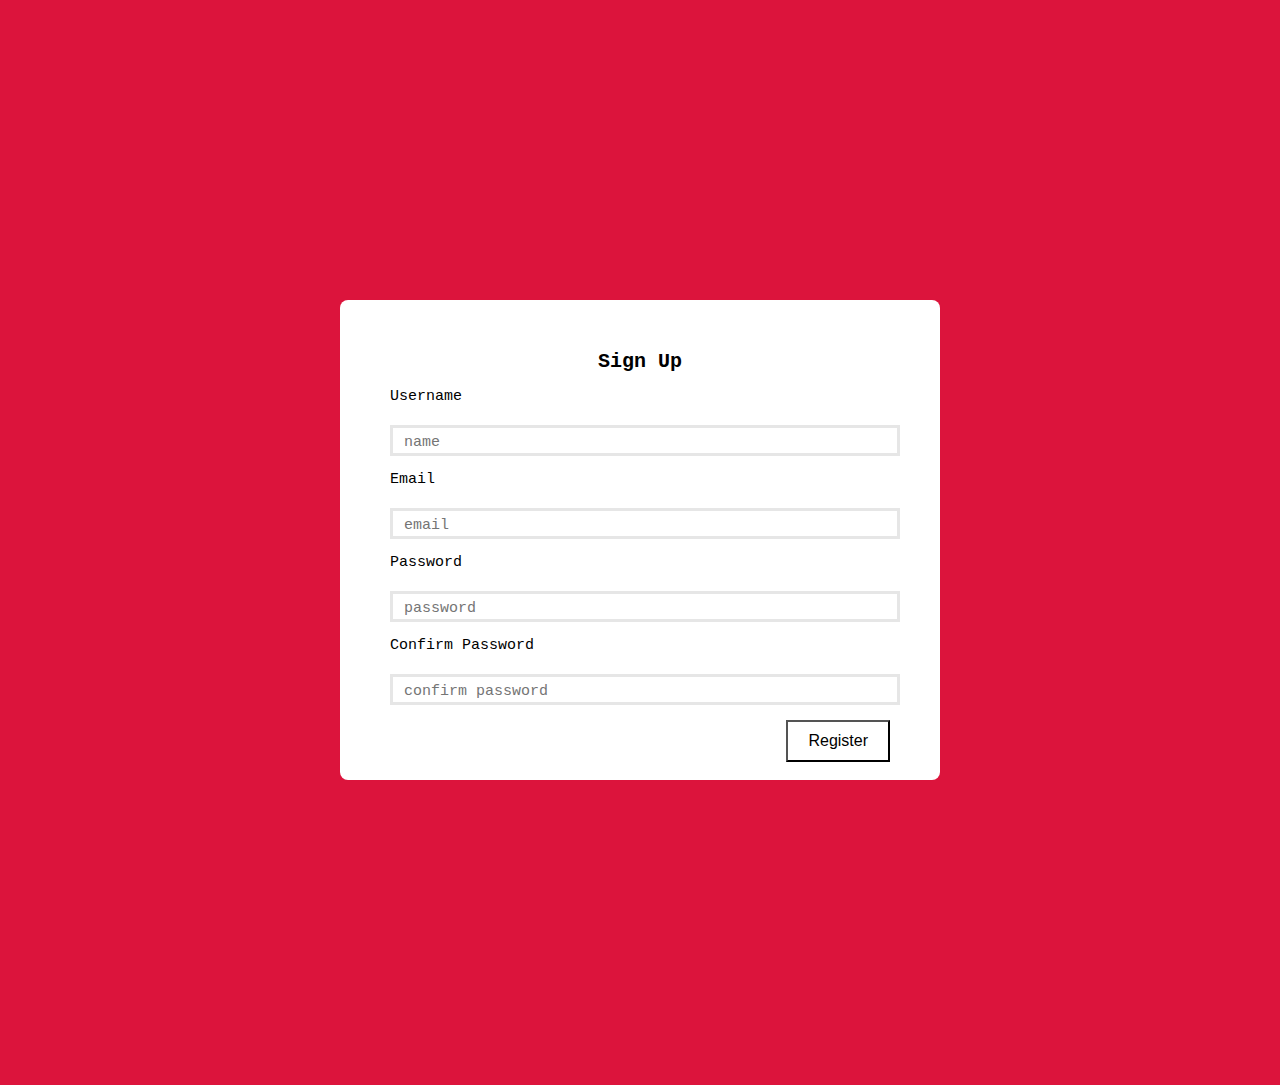
==== 21HTMLExercise.html @ f15c0c6e "added 21htmlandexercise" ====
<!DOCTYPE html>
<html lang="en">
<head>
    <meta charset="UTF-8">
    <meta name="viewport" content="width=device-width, initial-scale=1.0">
    <title>HTML Exercise</title>
    <style>
        body {
            background-color: crimson;
            font-family: monospace;
        }
        
        .form-box {
            width: 90%;
            max-width: 500px;
            margin: 300px auto;
            padding: 50px;
            padding-bottom: 60px;
            background-color: white;
            border-radius: 8px;
        }
        
        p {
            font-size: 15px;
        }
        
        .signup {
            text-align: center;
            font-size: 20px;
            font-weight: bolder
        }
        
        input {
            width: 100%;
            padding: 2px;
            font-size: 18px;
            border: 3px solid rgba(128, 128, 128, 0.199);
            margin-top: 5px;
        }
        
        input::-webkit-input-placeholder {
            font-family: monospace;
            font-size: 15px;
            line-height: 3;
}
        
        button {
            float: right;
            background-color: white; /* Green */
            color: black;
            padding: 10px 20px;
            text-decoration: none;
            font-size: 16px;
            transition: all 0.3s;
        }
        
        button:hover {
            background-color: crimson;
            color: white;
            transition: all 0.3s;
        }
        
    </style>
</head>
<body>
    <div class="form-box">
        <div class="signup">Sign Up</div>
        <p>Username</p>
        <input type="text" id="username" placeholder=" name">
        <p>Email</p>
        <input type="text" id="email" placeholder=" email">
        <p>Password</p>
        <input type="password" id="password" placeholder=" password">
        <p>Confirm Password</p>
        <input type="password" id="confirm_password" placeholder=" confirm password">
        <br>
        <br>
        <button onclick="register()">Register</button>
    </div>
</body>
<script>
    const register = () => {
        var username = document.getElementById("username").value;
        var email = document.getElementById("email").value;
        var password = document.getElementById("password").value;
        var confirm_password = document.getElementById("confirm_password").value;
        console.log(username);
        console.log(email);
        console.log(password);
        console.log(confirm_password);
        
        if (password === confirm_password) {
            alert("Register successful");
            username = document.getElementById("username").value = "";
            email = document.getElementById("email").value = "";
            password = document.getElementById("password").value = "";
            confirm_password = document.getElementById("confirm_password").value = "";
        } else {
            alert("Invalid password");
            password = document.getElementById("password").value = "";
            confirm_password = document.getElementById("confirm_password").value = "";
        }   
    }
</script>
</html>
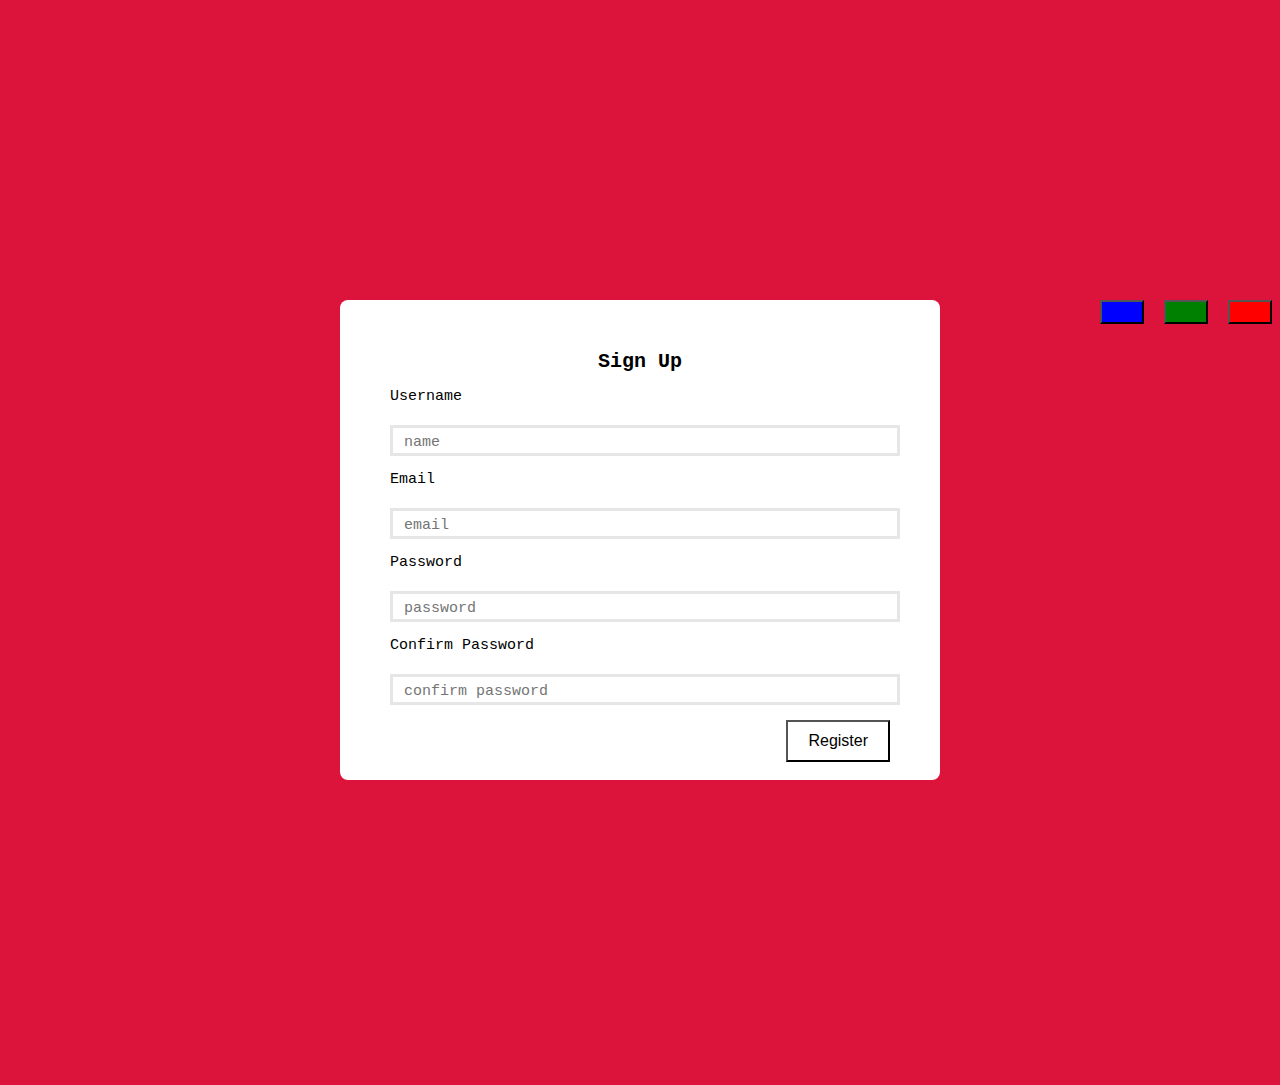
==== commit 45c03e4c: "addedfunctChangeColor" ====
--- a/21HTMLExercise.html
+++ b/21HTMLExercise.html
@@ -46,12 +46,13 @@
         
         button {
             float: right;
-            background-color: white; /* Green */
+            background-color: white;
             color: black;
             padding: 10px 20px;
             text-decoration: none;
             font-size: 16px;
             transition: all 0.3s;
+            cursor: pointer;
         }
         
         button:hover {
@@ -59,10 +60,26 @@
             color: white;
             transition: all 0.3s;
         }
+
+        .red {
+            background-color: red;
+            margin-left: 20px;
+        }
+        .green {
+            background-color: green;
+            margin-left: 20px;
+        }
+        .blue {
+            background-color: blue;
+            margin-left: 20px;
+        }
         
     </style>
 </head>
 <body>
+    <div><button class="button red" onclick="changeBgToRed()"></button></div>
+    <div><button class="button green" onclick="changeBgToGreen()"></button></div>
+    <div><button class="button blue" onclick="changeBgToBlue()"></button></div>
     <div class="form-box">
         <div class="signup">Sign Up</div>
         <p>Username</p>
@@ -76,6 +93,7 @@
         <br>
         <br>
         <button onclick="register()">Register</button>
+        
     </div>
 </body>
 <script>
@@ -101,5 +119,18 @@
             confirm_password = document.getElementById("confirm_password").value = "";
         }   
     }
+
+    const changeBgToRed = () => {
+        var body = document.body;
+        body.style.backgroundColor = "red";
+    }
+    const changeBgToGreen = () => {
+        var body = document.body;
+        body.style.backgroundColor = "green";
+    }
+    const changeBgToBlue = () => {
+        var body = document.body;
+        body.style.backgroundColor = "blue";
+    }
 </script>
 </html>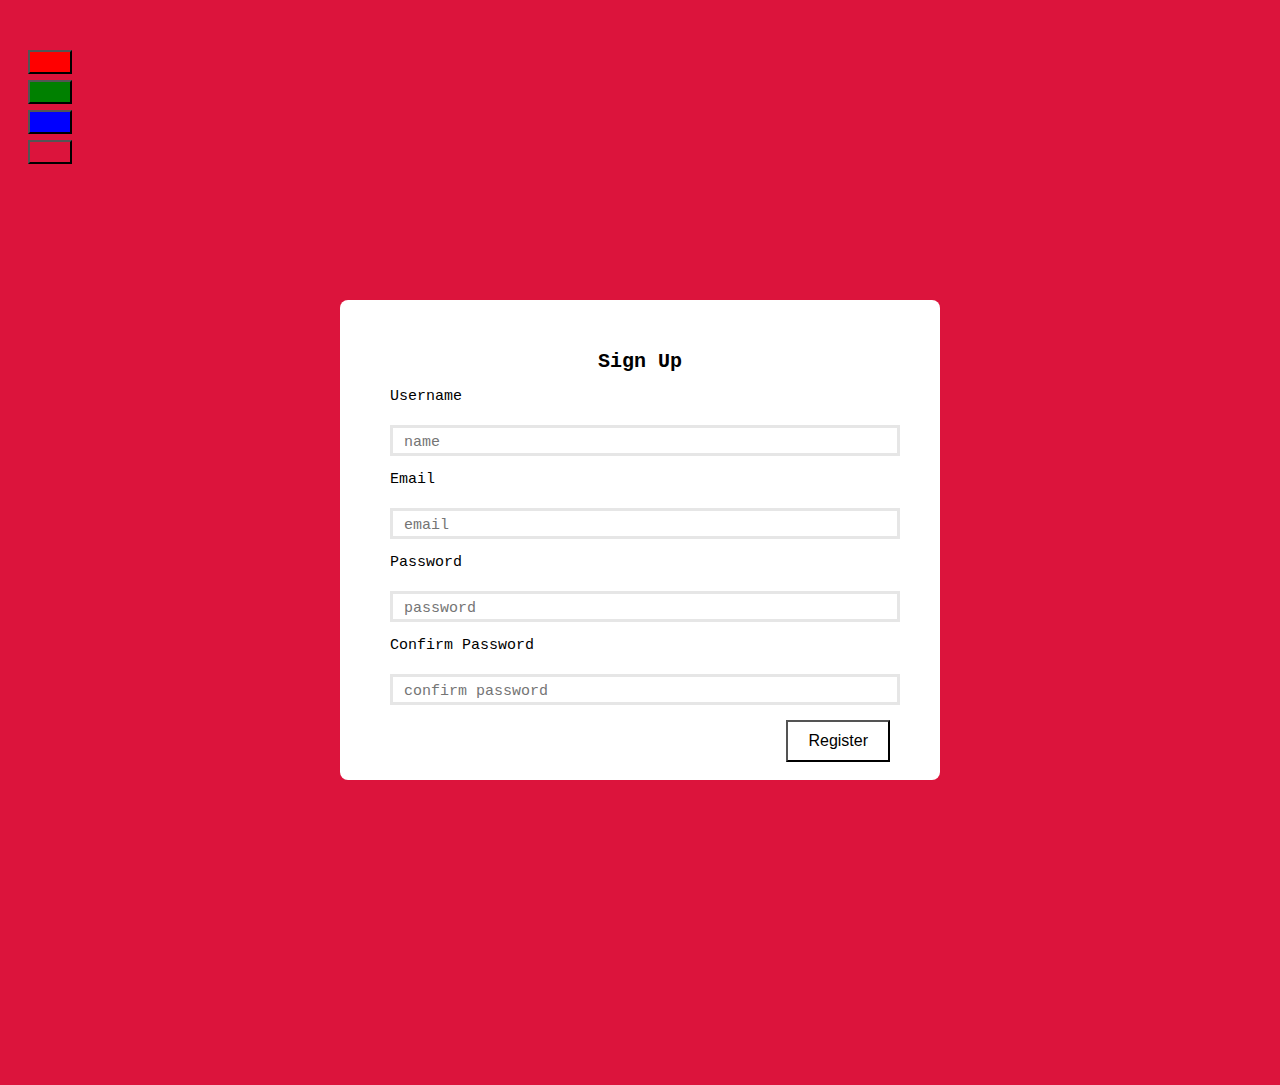
==== commit e4d28f20: "Update 21HTMLExercise.html" ====
--- a/21HTMLExercise.html
+++ b/21HTMLExercise.html
@@ -60,26 +60,51 @@
             color: white;
             transition: all 0.3s;
         }
+        
+        button:active {
+            background-color: white;
+            color: black;
+        }
+        
+        button.button:hover {
+            background-color: black;
+            opacity: 0.5;
+        }
 
         .red {
             background-color: red;
             margin-left: 20px;
+            position: absolute;
+            top: 50px;
         }
         .green {
             background-color: green;
             margin-left: 20px;
+            position: absolute;
+            top: 80px;
         }
         .blue {
             background-color: blue;
             margin-left: 20px;
+            position: absolute;
+            top: 110px;
+        }
+        
+        .crimson {
+            background-color: crimson;
+            margin-left: 20px;
+            position: absolute;
+            top: 140px;
         }
         
     </style>
 </head>
 <body>
+    
     <div><button class="button red" onclick="changeBgToRed()"></button></div>
     <div><button class="button green" onclick="changeBgToGreen()"></button></div>
     <div><button class="button blue" onclick="changeBgToBlue()"></button></div>
+    <div><button class="button crimson" onclick="changeBgToCrimson()"></button></div>
     <div class="form-box">
         <div class="signup">Sign Up</div>
         <p>Username</p>
@@ -93,7 +118,6 @@
         <br>
         <br>
         <button onclick="register()">Register</button>
-        
     </div>
 </body>
 <script>
@@ -132,5 +156,11 @@
         var body = document.body;
         body.style.backgroundColor = "blue";
     }
+    
+    const changeBgToCrimson = () => {
+        var body = document.body;
+        body.style.backgroundColor = "crimson";
+    }
+    
 </script>
-</html>+</html>
